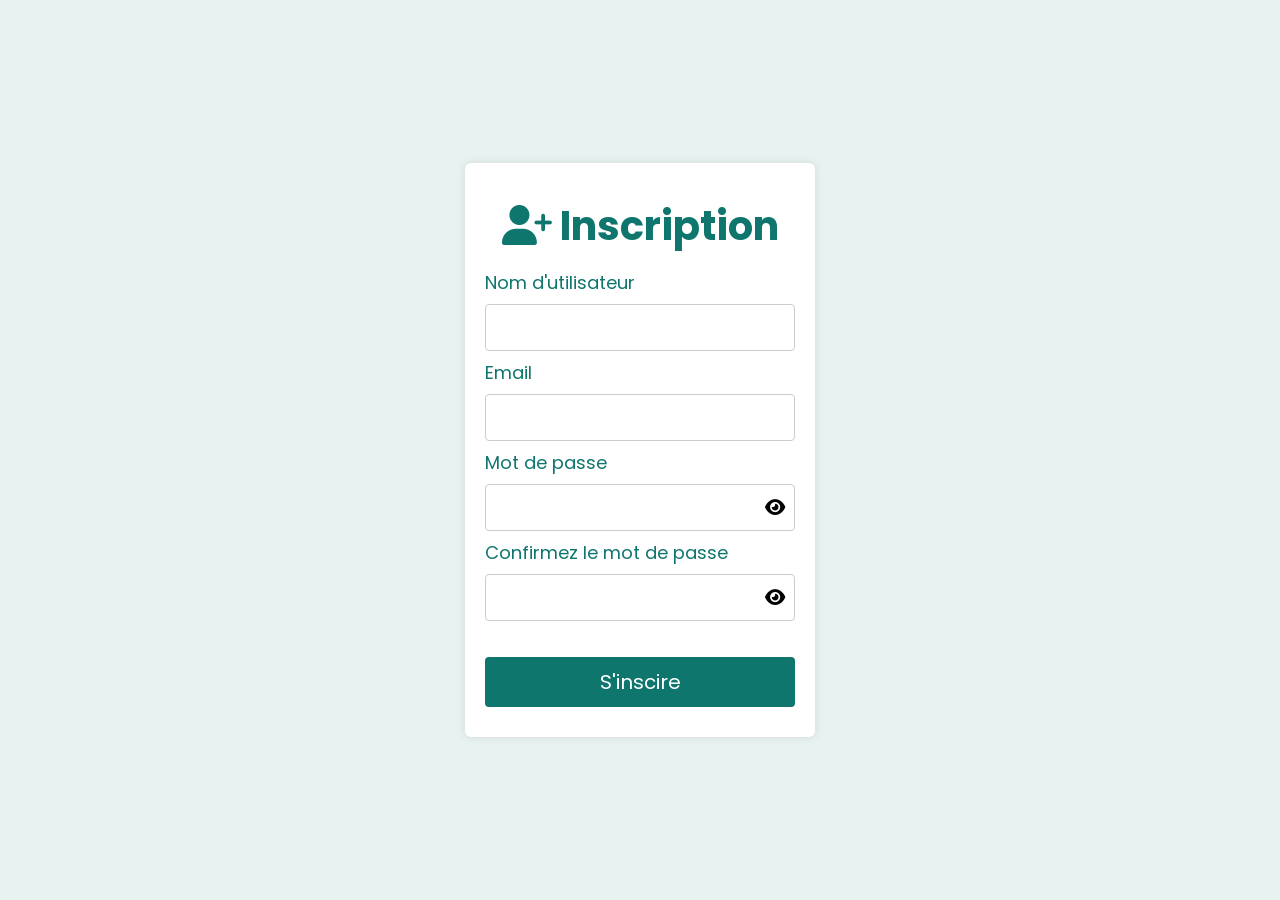
==== index.html @ a947a9fd "Debut du projet d'authentification avec modification du mot de passe oubliee" ====
<!DOCTYPE html>
<html lang="fr">
  <head>
    <meta charset="UTF-8" />
    <meta name="viewport" content="width=device-width, initial-scale=1.0" />
    <link
      rel="stylesheet"
      href="https://cdnjs.cloudflare.com/ajax/libs/font-awesome/6.4.0/css/all.min.css"
    />
    <title>Register</title>
    <link rel="stylesheet" href="style.css" />
    <script src="Auth_register.js" defer></script>
  </head>
  <body>
    <section>
      <h2><i class="fa-solid fa-user-plus 2xl"></i> Inscription</h2>
      <form action="register.php" method="post" id="register">
        <div class="user">
          <label for="username">Nom d'utilisateur</label>
          <input type="text" name="Username" id="username" />
        </div>
        <label for="Email">Email</label>
        <input type="email" name="email" id="email" />
        <div class="info"></div>
        <label for="Password">Mot de passe</label>
        <div class="pwd">
          <input type="password" name="password" id="password" />
          <i class="fa-solid fa-eye" id="eye"></i>
        </div>
        <label for="Password">Confirmez le mot de passe</label>
        <div class="confirm-pwd">
          <input type="password" name="password" id="pwd" />
          <i class="fa-solid fa-eye" id="eye1"></i>
        </div>
        <p id="info"></p>
        <input type="submit" value="S'inscire" name="send" />
      </form>
    </section>
  </body>
</html>
---- style.css ----
@import url("https://fonts.googleapis.com/css2?family=Inter:ital,opsz,wght@0,14..32,100..900;1,14..32,100..900&family=Poppins:ital,wght@0,100;0,200;0,300;0,400;0,500;0,600;0,700;0,800;0,900;1,100;1,200;1,300;1,400;1,500;1,600;1,700;1,800;1,900&display=swap");
* {
  margin: 0;
  padding: 0;
  box-sizing: border-box;
  font-family: "Poppins", sans-serif;
}
body {
  background-color: #e8f2f1;
  display: flex;
  justify-content: center;
  align-items: center;
  min-height: 100vh;
}
.section1 {
  width: 400px;
}
section {
  background-color: #fff;
  width: 350px;
  padding: 20px;
  border-radius: 6px;
  box-shadow: 0 0 10px rgba(0, 0, 0, 0.1);
  animation: anime 1s ease;
}
section h2 {
  text-align: center;
  font-size: 2.5rem;
  margin: 8px 0;
  padding: 5px 0;
  color: #0f766e;
}
form {
  display: flex;
  flex-direction: column;
  justify-content: center;
}
label {
  display: block;
  font-size: 18px;
  margin-bottom: 8px;
  color: #0f766e;
}
.otp-box{
display:flex;
justify-content:space-between;
margin:20px 0;
}
.otp-box input{
width:40px;
height:45px;
font-size:20px;
text-align:center;
border:1px solid #ccc;
border-radius:5px;
}
#timer{
color:gray;
font-size:14px;
}
p {
  display: block;
  font-size: 18px;
  margin-bottom: 8px;
  color: #0f766e;
}
input {
  padding: 10px;
  width: 100%;
  margin-bottom: 8px;
  border: 1px solid #ccc;
  border-radius: 4px;
  font-size: 16px;
  outline: #0f766e;
  transition:
    border-color 0.3s ease,
    box-shadow 0.5s ease;
  position: relative;
}
input:focus {
  border-color: #0f766e;
  box-shadow: 0 0 5px #0f766e;
}
input[type="submit"] {
  background-color: #0f766e;
  border: 0;
  margin: 10px 0;
  color: #fff;
  font-size: 20px;
  font-weight: 400;
  cursor: pointer;
  transition: 0.5s ease-out;
}
input[type="submit"]:hover {
  transform: scale(0.9);
}
h3 {
  text-align: center;
  font-size: 15.5px;
  font-weight: 700;
  padding: 8px 0;
  color: #1ab8aa;
}
.link-google {
  display: flex;
  justify-content: center;
  align-items: center;
  border: 1px solid #0f766e;
  border-radius: 4px;
  padding: 12px;
  background-color: #fff;
}
.link-google a {
  text-decoration: none;
  color: #0f766e;
  font-size: 1.2rem;
  padding: 2px;
  font-size: 18px;
}
.title1 {
  text-align: start;
  font-size: 18px;
  font-weight: 700;
  padding: 8px 0;
  color: #0f766e;
}
.title {
  text-align: center;
  font-size: 18px;
  font-weight: 700;
  padding: 8px 0;
  color: #0f766e;
}
.link-register {
  text-align: center;
  text-decoration: none;
  border: 1px solid #0f766e;
  border-radius: 4px;
  padding: 12px;
  background-color: #0f766e;
  color: #fff;
  line-clamp: 1;
  transition: 0.5s ease-out;
}
.link-register:hover {
  transform: scale(0.9);
}
.forgot-password {
  display: flex;
  justify-content: flex-start;
}
.forgot-password,
a {
  text-decoration: none;
  color: #0f766e;
  font-size: 1.2rem;
  padding: 2px;
  font-size: 18px;
}
#info {
  padding: 5px;
  text-align: center;
  font-weight: 600;
}
/* .user,.pwd{
  position: relative;
  display: flex;
  align-items: center; 
}*/
/* i{
  width: 45px;
  padding: 11px;
  border: 1px solid #ccc;
  margin-left: 8px;
  position: absolute;
  left: 0;
  transform: translateY(-5px);
} */
.pwd,
.confirm-pwd {
  position: relative;
}
#eye,
#eye1 {
  position: absolute;
  top: 15px;
  right: 10px;
  font-size: 18px;
  cursor: pointer;
}
.fa-eye.active::before {
  content: "\f070";
  color: #1a1919;
}
#pwd::before {
  content: "\f070";
  color: #1a1919;
}
.info,
.pass {
  color: rgb(253, 99, 99);
  position: relative;
  left: 15px;
}
@keyframes anime {
  from {
    transform: translateY(50px);
  }
}
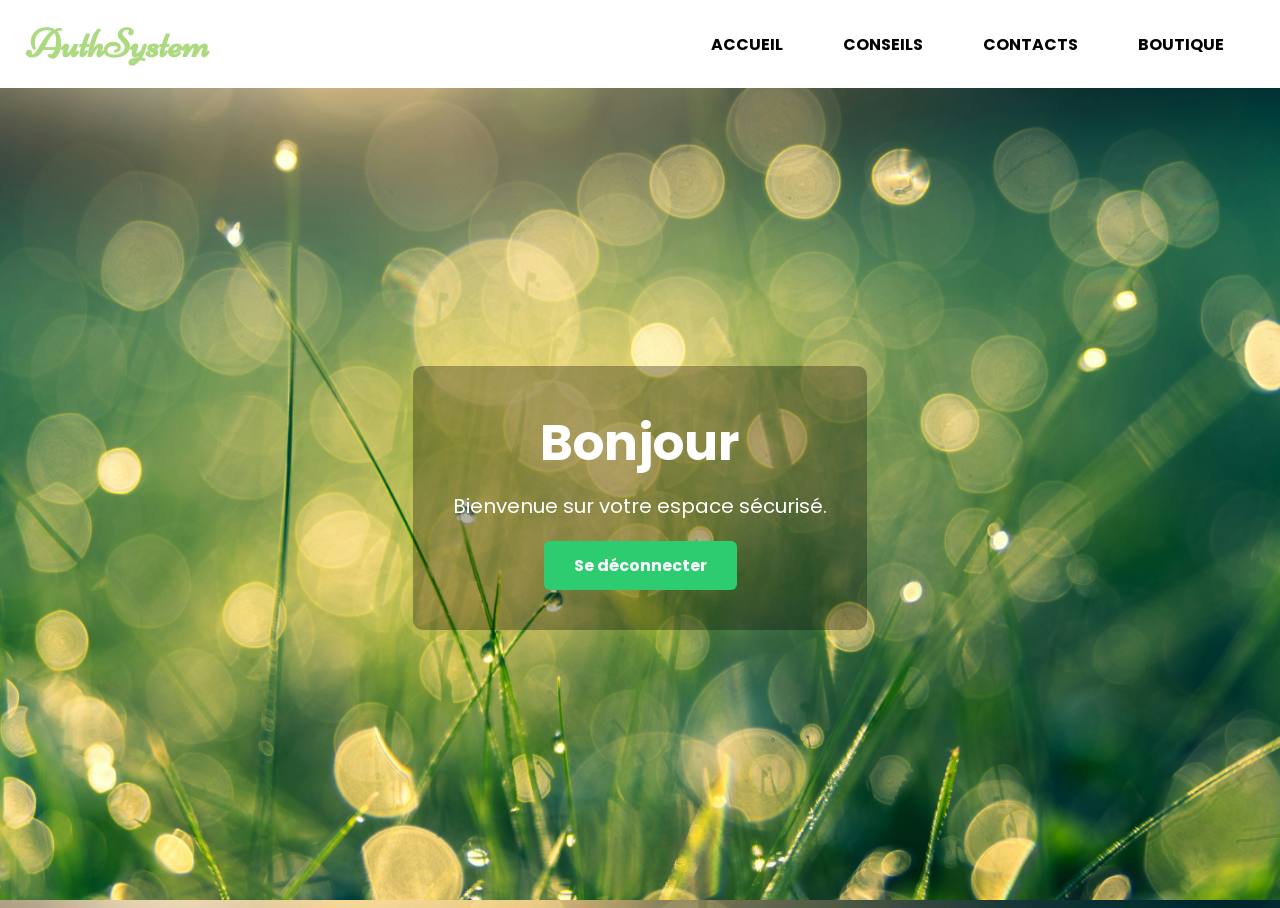
==== commit 6f53161a: "Proche de la finalisation reste quelque modification pour boucler le projet" ====
--- a/index.html
+++ b/index.html
@@ -1,40 +1,74 @@
-<!DOCTYPE html>
+<!-- <?php
+session_start();
+if(!isset($_SESSION['username'])){
+  header("Location:../login.html");
+    exit();
+}
+
+
+?> -->
+<!doctype html>
 <html lang="fr">
   <head>
     <meta charset="UTF-8" />
     <meta name="viewport" content="width=device-width, initial-scale=1.0" />
+    <link rel="stylesheet" href="style-accueil.css" />
+    <link rel="icon" type="image/svg+xml" href="favicon/favicon.svg" />
+    <link rel="shortcut icon" href="favicon/favicon.ico" />
     <link
-      rel="stylesheet"
-      href="https://cdnjs.cloudflare.com/ajax/libs/font-awesome/6.4.0/css/all.min.css"
+      rel="apple-touch-icon"
+      sizes="180x180"
+      href="favicon/apple-touch-icon.png"
     />
-    <title>Register</title>
-    <link rel="stylesheet" href="style.css" />
-    <script src="Auth_register.js" defer></script>
+    <link rel="manifest" href="favicon/site.webmanifest" />
+    <title>AuthSystem | Accueil</title>
   </head>
   <body>
-    <section>
-      <h2><i class="fa-solid fa-user-plus 2xl"></i> Inscription</h2>
-      <form action="register.php" method="post" id="register">
-        <div class="user">
-          <label for="username">Nom d'utilisateur</label>
-          <input type="text" name="Username" id="username" />
-        </div>
-        <label for="Email">Email</label>
-        <input type="email" name="email" id="email" />
-        <div class="info"></div>
-        <label for="Password">Mot de passe</label>
-        <div class="pwd">
-          <input type="password" name="password" id="password" />
-          <i class="fa-solid fa-eye" id="eye"></i>
-        </div>
-        <label for="Password">Confirmez le mot de passe</label>
-        <div class="confirm-pwd">
-          <input type="password" name="password" id="pwd" />
-          <i class="fa-solid fa-eye" id="eye1"></i>
-        </div>
-        <p id="info"></p>
-        <input type="submit" value="S'inscire" name="send" />
-      </form>
+    <header>
+      <div class="logo">AuthSystem</div>
+
+      <ul class="menu">
+        <li><a href="#">ACCUEIL</a></li>
+        <li><a href="#">CONSEILS</a></li>
+        <li><a href="#">CONTACTS</a></li>
+        <li><a href="#">BOUTIQUE</a></li>
+      </ul>
+
+      <div class="button"></div>
+    </header>
+
+    <section class="banner">
+      <div class="content">
+        <h1>Bonjour <span id="username"></span></h1>
+        <p>Bienvenue sur votre espace sécurisé.</p>
+        <a href="api/logout.php" class="btn">Se déconnecter</a>
+      </div>
     </section>
+    <script>
+      let button = document.querySelector(".button");
+      let menu = document.querySelector(".menu");
+
+      button.onclick = function () {
+        button.classList.toggle("active");
+        menu.classList.toggle("active");
+      };
+
+      async function getEmail() {
+        const reponse = await fetch("./api/get-session-user.php", {
+          credentials: "include",
+        });
+
+        const data = await reponse.json();
+
+        if (data.status === "success") {
+          const username = document.getElementById("username");
+          username.textContent = data.username;
+        } else {
+          window.location.href = "login.html";
+        }
+      }
+
+      getEmail();
+    </script>
   </body>
 </html>
--- a/style-accueil.css
+++ b/style-accueil.css
@@ -0,0 +1,180 @@
+@import url('https://fonts.googleapis.com/css2?family=Niconne&family=Poppins:ital,wght@0,100;0,200;0,300;0,400;0,500;0,600;0,700;0,800;0,900;1,100;1,200;1,300;1,400;1,500;1,600;1,700;1,800;1,900&display=swap');
+
+*{
+margin:0;
+padding:0;
+box-sizing:border-box;
+font-family: "Poppins", sans-serif;
+}
+
+body{
+background:url(image/img1.jpg);
+background-size:cover;
+background-position:center;
+height:100vh;
+}
+
+header{
+display:flex;
+justify-content:space-between;
+align-items:center;
+padding:20px 2%;
+background:#fff;
+}
+
+.logo{
+font-size:40px;
+font-weight:bold;
+font-family: "Niconne", cursive;
+color: #add981;
+}
+
+.menu{
+list-style:none;
+display:flex;
+}
+
+.menu li{
+margin:0 10px;
+}
+
+.menu a{
+text-decoration:none;
+color:#000;
+font-weight:bold;
+padding:10px 20px;
+border-radius:6px;
+transition:0.3s;
+font-family: "Poppins", sans-serif;
+}
+.banner{
+height:calc(100vh - 80px);
+display:flex;
+justify-content:center;
+align-items:center;
+text-align:center;
+}
+
+.content{
+background:rgba(0,0,0,0.3);
+padding:40px;
+border-radius:10px;
+}
+
+.content h1{
+color:white;
+font-size:50px;
+margin-bottom:10px;
+}
+
+.content p{
+color:white;
+font-size:20px;
+margin-bottom:20px;
+}
+
+.btn{
+display:inline-block;
+padding:12px 30px;
+background:#2ecc71;
+color:white;
+text-decoration:none;
+font-weight:bold;
+border-radius:6px;
+transition:0.3s;
+}
+
+.btn:hover{
+transform:scale(1.1);
+background:#27ae60;
+}
+.menu a:hover{
+background:#add981;
+color:#fff;
+}
+
+.button{
+display:none;
+}
+
+@media screen and (max-width:1002px){
+
+header{
+padding:10px 20px;
+}
+
+.menu{
+flex-direction:column;
+position:absolute;
+background:rgba(255,255,255,0.9);
+top:0;
+left:-100%;
+height:100vh;
+width:100%;
+align-items:center;
+justify-content:center;
+backdrop-filter:blur(10px);
+transition:0.5s;
+}
+
+.menu li{
+margin:20px 0;
+}
+
+.menu.active{
+left:0;
+}
+
+.button{
+display:flex;
+width:50px;
+height:50px;
+position:relative;
+justify-content:center;
+align-items:center;
+cursor:pointer;
+z-index:100;
+}
+
+.button::after{
+content:"";
+position:absolute;
+width:35px;
+height:2px;
+background:#000;
+box-shadow:0 10px 0 #000;
+transform:translateY(-10px);
+transition:0.5s;
+}
+
+.button::before{
+content:"";
+position:absolute;
+width:35px;
+height:2px;
+background:#000;
+transform:translateY(10px);
+transition:0.5s;
+}
+
+.button.active::after{
+box-shadow:none;
+transform:rotate(45deg);
+}
+
+.button.active::before{
+transform:rotate(-45deg);
+}
+
+}
+@media(max-width:768px){
+
+.content h1{
+font-size:32px;
+}
+
+.content p{
+font-size:16px;
+}
+
+}
